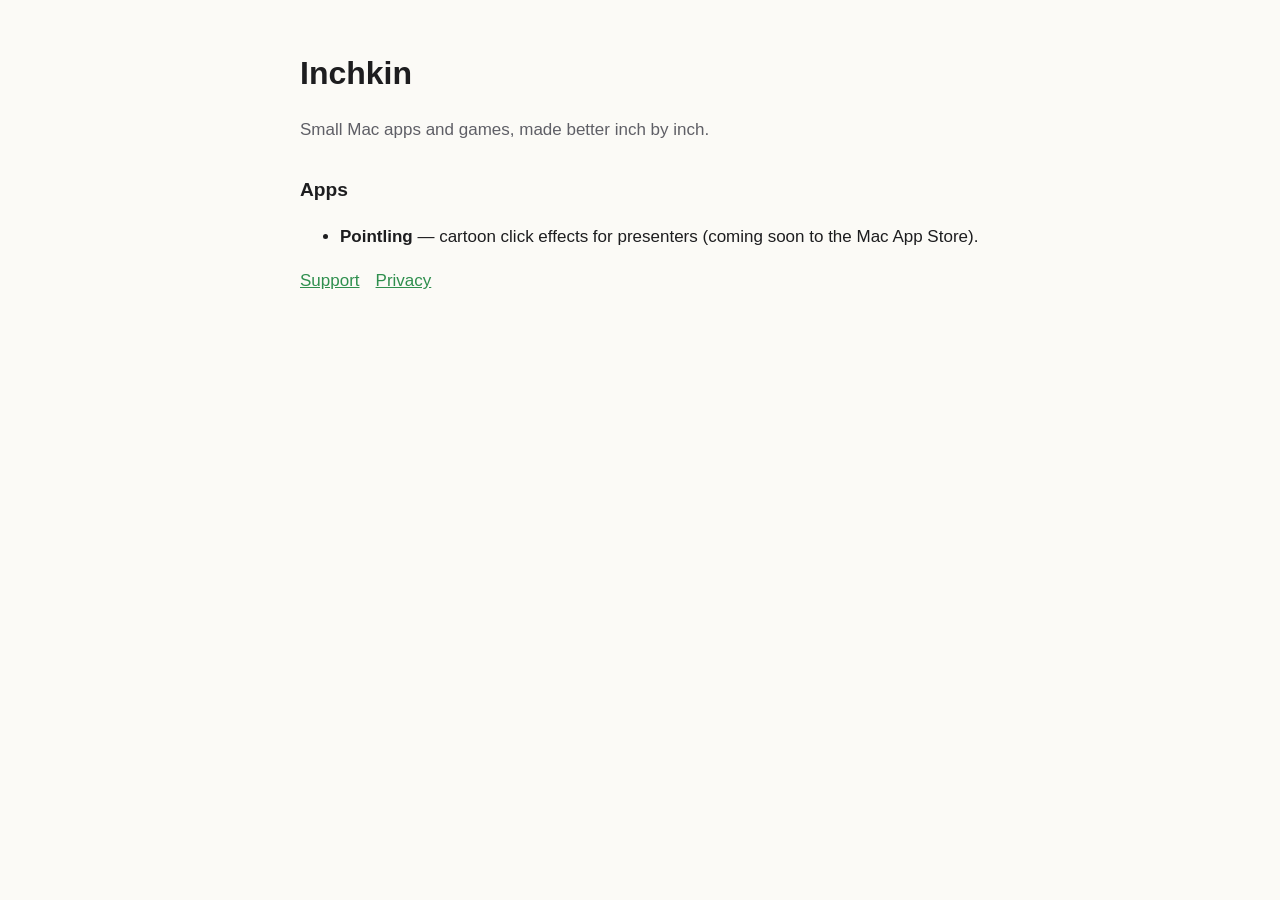
==== index.html @ 18690623 "Add Inchkin support and privacy pages" ====
<!doctype html><html lang="en"><head><meta charset="utf-8"><meta name="viewport" content="width=device-width,initial-scale=1">
<title>Inchkin</title><link rel="stylesheet" href="style.css"></head><body><main>
<h1>Inchkin</h1><p class="muted">Small Mac apps and games, made better inch by inch.</p>
<h2>Apps</h2><ul><li><strong>Pointling</strong> — cartoon click effects for presenters (coming soon to the Mac App Store).</li></ul>
<nav><a href="support.html">Support</a><a href="privacy.html">Privacy</a></nav>
</main></body></html>
---- style.css ----
:root{--bg:#fbfaf6;--fg:#1d1d1f;--muted:#5f5f66;--accent:#2f8f4e}
@media (prefers-color-scheme:dark){:root{--bg:#141416;--fg:#f2f2f4;--muted:#a1a1a8;--accent:#6fcf8c}}
body{margin:0;background:var(--bg);color:var(--fg);font:17px/1.6 -apple-system,BlinkMacSystemFont,"Helvetica Neue",Arial,sans-serif}
main{max-width:680px;margin:0 auto;padding:48px 16px}
h1{font-size:2rem;margin:0 0 .25rem}h2{font-size:1.2rem;margin-top:2rem}
a{color:var(--accent)}.muted{color:var(--muted)}nav a{margin-right:1rem}
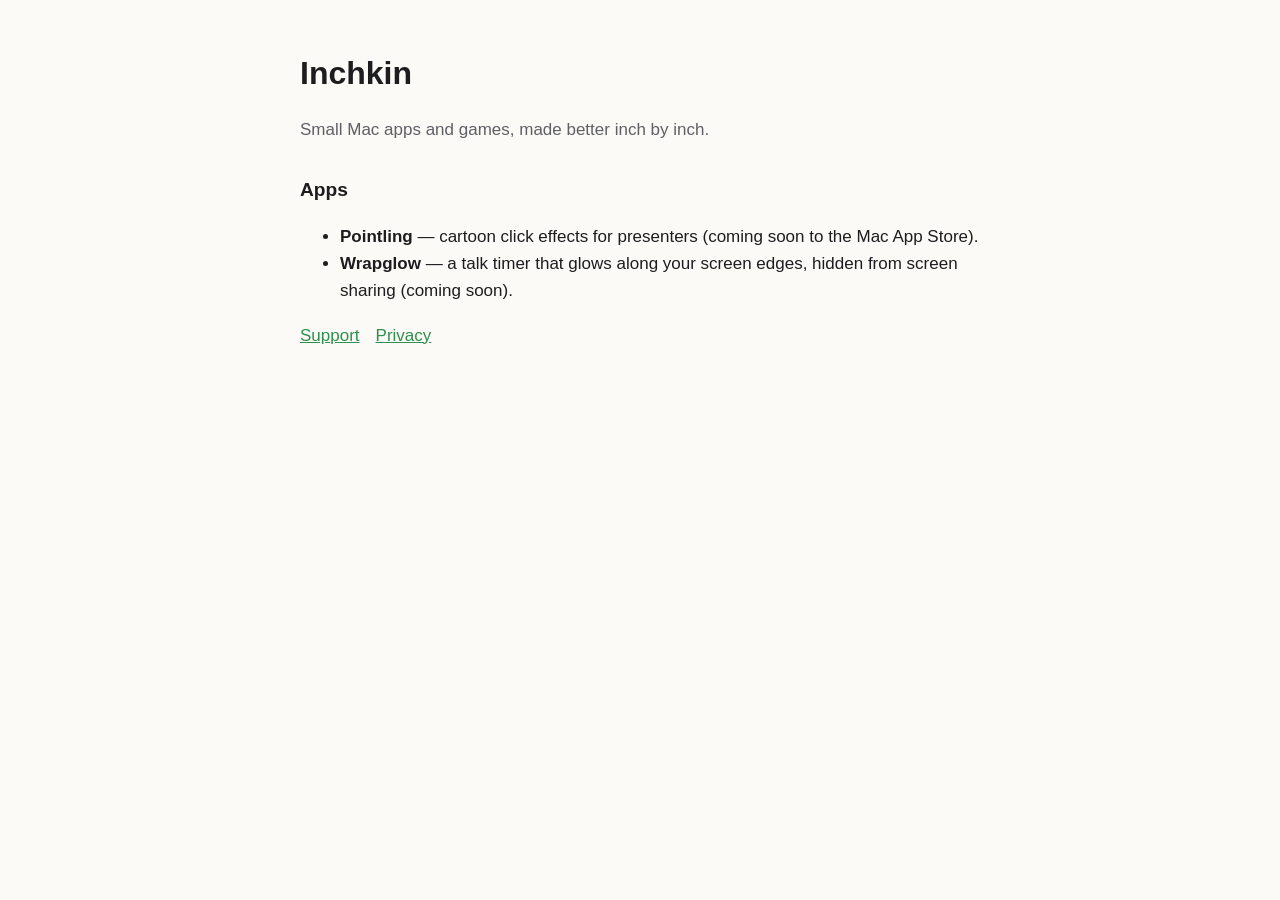
==== commit 65e6ee2a: "Add Wrapglow support section and app listing" ====
--- a/index.html
+++ b/index.html
@@ -1,6 +1,6 @@
 <!doctype html><html lang="en"><head><meta charset="utf-8"><meta name="viewport" content="width=device-width,initial-scale=1">
 <title>Inchkin</title><link rel="stylesheet" href="style.css"></head><body><main>
 <h1>Inchkin</h1><p class="muted">Small Mac apps and games, made better inch by inch.</p>
-<h2>Apps</h2><ul><li><strong>Pointling</strong> — cartoon click effects for presenters (coming soon to the Mac App Store).</li></ul>
+<h2>Apps</h2><ul><li><strong>Pointling</strong> — cartoon click effects for presenters (coming soon to the Mac App Store).</li><li><strong>Wrapglow</strong> — a talk timer that glows along your screen edges, hidden from screen sharing (coming soon).</li></ul>
 <nav><a href="support.html">Support</a><a href="privacy.html">Privacy</a></nav>
 </main></body></html>
